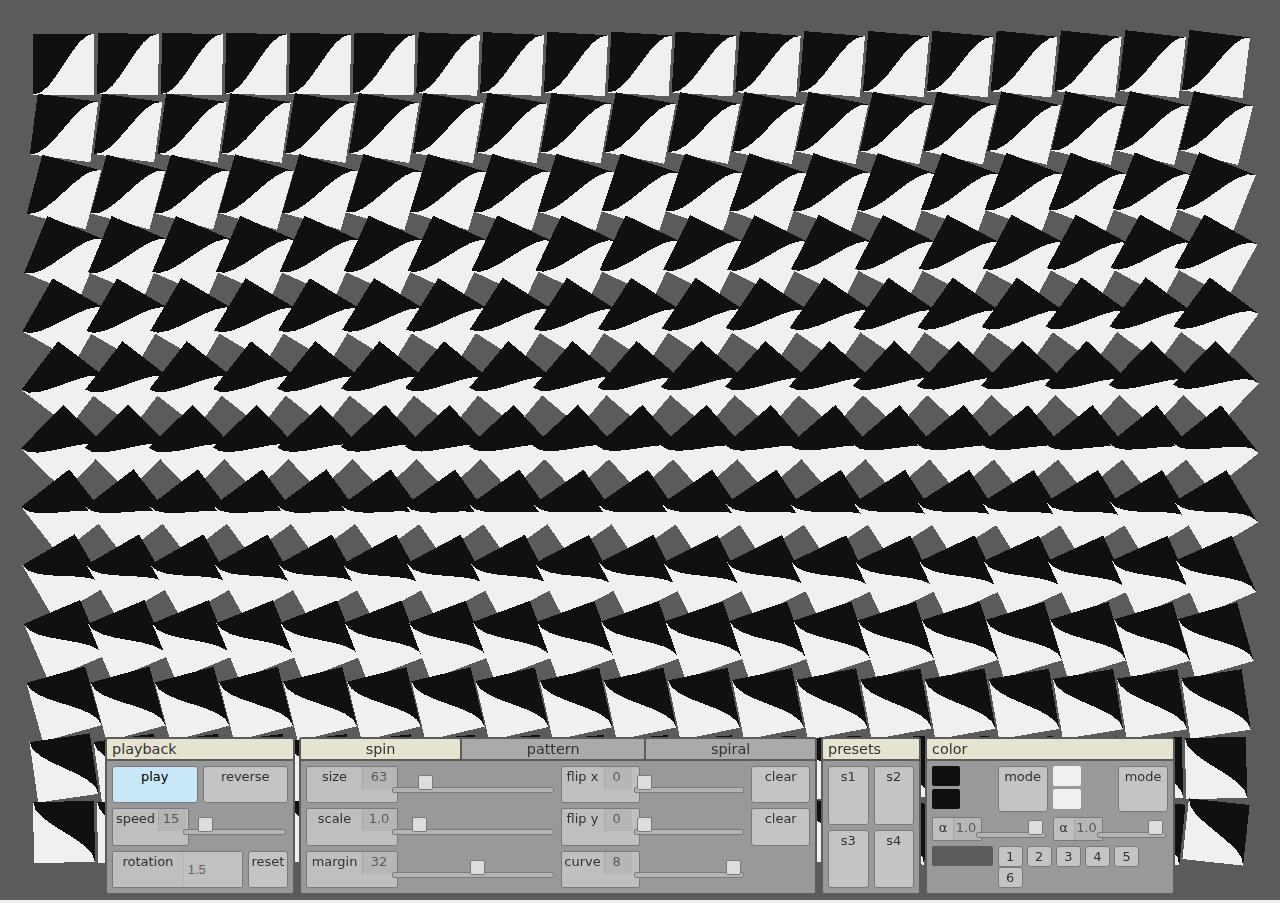
==== index.html @ e7fc15b9 "rename 'bodies' to 'numTiles' - change UI text from 'orbit' to 'spiral'" ====
<!DOCTYPE html>
<html>
  <head>
    <meta charset="UTF-8">
    <meta name="viewport" content="width=device-width,initial-scale=1">
    <title>Tiles</title>
    <meta name="author" content="James Rowen">
    <meta name="description" content="Tile spinner">
    <meta name="keywords" content="tiles, math, canvas, patterns">
    <link rel="stylesheet" href="styles-input.css" type="text/css">
    <link rel="stylesheet" href="styles.css" type="text/css">
  </head>

  <body>
    <div id="exportText"></div>

    <div id="mode" class="controls">
      <div id="playback">
        <div class="controlHeader">playback</div>
        <div class="controlPanel">
          <div id="playing" class="button" onclick="updateSetting(this.id, !this.value)">play</div>
          <div id="rewind" class="button" onclick="updateSetting(this.id, !this.value)" />reverse</div>
          <div class="slider speedControl spinMode twodig">
            <label for="spinSpeed"><div>speed</div><span></span></label>
            <input type="range" id="spinSpeed" min="0" max="99" step="1" oninput="updateSetting(this.id, this.value)" />
          </div>
          <div class="slider speedControl patternMode twodig">
            <label for="patternSpeed"><div>speed</div><span></span></label>
            <input type="range" id="patternSpeed" min="1" max="99" step="1" oninput="updateSetting(this.id, this.value)" />
          </div>
          <div class="slider speedControl orbitMode twodig">
            <label for="orbitSpeed"><div>speed</div><span></span></label>
            <input type="range" id="orbitSpeed" min="1" max="80" step="1" oninput="updateSetting(this.id, this.value)" />
          </div>
          <div class="input positionControl spinMode">
            <label for="spin">rotation</label>
            <input type="text" id="spin" onchange="updateSetting(this.id, this.value)" />
          </div>
          <div class="input positionControl patternMode">
            <label for="pattern">position</label>
            <input type="text" id="pattern" onchange="updateSetting(this.id, this.value)" />
          </div>
          <div class="input positionControl orbitMode">
            <label for="orbit">position</label>
            <input type="text" id="orbit" onchange="updateSetting(this.id, this.value)" />
          </div>
          <div id="resetPos" class="button" onclick="resetPos()">reset</div>
        </div>
      </div>

      <div id="modes">
        <div id="modeTabs">
          <div class="controlHeader" onclick="setMode('spin')">spin</div><!--
       --><div class="controlHeader pulse" onclick="setMode('pattern')">pattern</div><!--
       --><div class="controlHeader pulse" onclick="setMode('orbit')">spiral</div>
        </div>
        <div class="controlPanel">
          <div class="slider left spinMode">
            <label for="tileSize"><div>size</div><span></span></label>
            <input type="range" id="tileSize" min="40" max="180" step="1" oninput="updateSetting(this.id, this.value)" />
          </div>
          <div class="slider right spinMode twodig">
            <label for="spinXSpeed"><div>flip x</div><span></span></label>
            <input type="range" id="spinXSpeed" min="0" max="99" step="1" oninput="updateSetting(this.id, this.value)" />
          </div>
          <div class="button spinMode" onclick="clearSpinX()">clear</div>
          <div class="slider left spinMode">
            <label for="tileScale"><div>scale</div><span></span></label>
            <input type="range" id="tileScale" min=".7" max="2.8" step=".02" oninput="updateSetting(this.id, this.value)" />
          </div>
          <div class="slider right spinMode twodig">
            <label for="spinYSpeed"><div>flip y</div><span></span></label>
            <input type="range" id="spinYSpeed" min="0" max="99" step="1" oninput="updateSetting(this.id, this.value)" />
          </div>
          <div class="button spinMode" onclick="clearSpinY()">clear</div>
          <div class="slider left spinMode">
            <label for="margin"><div>margin</div><span></span></label>
            <input type="range" id="margin" min="0" max="60" step="1" oninput="updateSetting(this.id, this.value)" />
          </div>
          <div class="slider right spinMode twodig">
            <label for="shapeIterations"><div>curve</div><span></span></label>
            <input type="range" id="shapeIterations" min="2" max="8" step="1" oninput="updateSetting(this.id, this.value)" />
          </div>

          <div class="slider left patternMode">
            <label for="transLength"><div>spread</div><span></span></label>
            <input type="range" id="transLength" min=".01" max=".5" step=".01" oninput="updateSetting(this.id, this.value)" />
          </div>
          <div id="loopTrans" class="button patternMode" onclick="updateSetting(this.id, !this.value)">loop</div>
          <div id="shortRotations" class="button patternMode" onclick="updateSetting(this.id, !this.value)">short</div>
          <div id="rotX" class="button patternMode" onclick="updateSetting(this.id, !this.value)">flip x</div>
          <div id="rotY" class="button patternMode" onclick="updateSetting(this.id, !this.value)">flip y</div>
          <div class="slider left patternMode">
            <label for="patTileSize"><div>size</div><span></span></label>
            <input type="range" id="patTileSize" min="30" max="150" step="1" oninput="updateSetting(this.id, this.value)" />
          </div>
          <div class="button patternMode trans" onclick="addTransition('rtl')">&lt;</div>
          <div class="button patternMode trans" onclick="addTransition('ltr')">&gt;</div>
          <div class="button patternMode trans" onclick="addTransition('cascade up')">^</div>
          <div class="button patternMode trans" onclick="addTransition('cascade down')">v</div>
          <div class="slider left patternMode">
            <label for="patTileScale"><div>scale</div><span></span></label>
            <input type="range" id="patTileScale" min=".7" max="2" step=".02" oninput="updateSetting(this.id, this.value)" />
          </div>
          <div class="button patternMode trans" onclick="addTransition('diagonal rtl')">&lt;\</div>
          <div class="button patternMode trans" onclick="addTransition('diagonal skew')">/&gt;</div>
          <div class="button patternMode trans" onclick="addTransition('center-circle')">O</div>
          <div class="button patternMode trans" onclick="addTransition('scroll')">//</div>

          <div class="slider left orbitMode">
            <label for="zoom"><div>zoom</div><span></span></label>
            <input type="range" id="zoom" min="4" max="120" step="1" oninput="updateZoom(this.value)" />
          </div>
          <div class="slider right orbitMode fourdig">
            <label for="numTiles"><div>tiles</div><span></span></label>
            <input type="range" id="numTiles" min="100" max="1990" step="10" oninput="updateSetting(this.id, this.value)" />
          </div>
          <div class="slider left orbitMode">
            <label for="curl"><div>curl</div><span></span></label>
            <input type="range" id="curl" min="1" max="60" step="1" oninput="updateSetting(this.id, this.value)" />
          </div>
          <div class="slider right orbitMode">
            <label for="growth"><div>growth</div><span></span></label>
            <input type="range" id="growth" min="1" max="130" step="1" oninput="updateSetting(this.id, this.value)" />
          </div>
          <div class="button orbitMode" onclick="resetCamPos()">origin</div>
        </div>
      </div>

      <div id="presets">
        <div class="controlHeader">presets</div>
        <div class="controlPanel">
          <div class="button pulse spinMode" onclick="loadPreset('s1')">s1</div>
          <div class="button pulse spinMode" onclick="loadPreset('s2')">s2</div>
          <div class="button pulse spinMode" onclick="loadPreset('s3')">s3</div>
          <div class="button pulse spinMode" onclick="loadPreset('s4')">s4</div>
          <div class="button pulse patternMode" onclick="loadPreset('p1')">p1</div>
          <div class="button pulse patternMode" onclick="loadPreset('p2')">p2</div>
          <div class="button pulse patternMode" onclick="loadPreset('p3')">p3</div>
          <div class="button pulse patternMode" onclick="loadPreset('p4')">p4</div>
          <div class="button pulse patternMode" onclick="loadPreset('p5')">p5</div>
          <div class="button pulse orbitMode" onclick="loadPreset('o1')">o1</div>
          <div class="button pulse orbitMode" onclick="loadPreset('o2')">o2</div>
          <div class="button pulse orbitMode" onclick="loadPreset('o3')">o3</div>
          <div class="button pulse orbitMode" onclick="loadPreset('o4')">o4</div>
          <div class="button pulse orbitMode" onclick="loadPreset('o5')">o5</div>
          <div class="button pulse orbitMode" onclick="loadPreset('o6')">o6</div>
        </div>
      </div>

      <div id="color">
        <div class="controlHeader">color</div>
        <div class="controlPanel">
          <div>
            <input type="color" id="color1a" onchange="updateSetting(this.id, this.value)" />
            <input type="color" id="color1b" onchange="updateSetting(this.id, this.value)" />
          </div>
          <div id="c1mode" class="button" onclick="updateSetting(this.id, (this.value + 1) % 5)">mode</div>
          <div>
            <input type="color" id="color2a" onchange="updateSetting(this.id, this.value)" />
            <input type="color" id="color2b" onchange="updateSetting(this.id, this.value)" />
          </div>
          <div id="c2mode" class="button" onclick="updateSetting(this.id, (this.value + 1) % 5)">mode</div>
          <div class="slider left twodig">
            <label for="c1alpha"><div>α</div><span></span></label>
            <input type="range" id="c1alpha" min="0" max="1" step=".01" oninput="updateSetting(this.id, this.value)" />
          </div>
          <div class="slider right twodig">
            <label for="c2alpha"><div>α</div><span></span></label>
            <input type="range" id="c2alpha" min="0" max="1" step=".01" oninput="updateSetting(this.id, this.value)" />
          </div>
          <input type="color" id="bgColor" onchange="updateSetting(this.id, this.value)" />
          <div id="colorPresets">
            <div class="button pulse" onclick="loadPreset('c1')">1</div>
            <div class="button pulse" onclick="loadPreset('c2')">2</div>
            <div class="button pulse" onclick="loadPreset('c3')">3</div>
            <div class="button pulse" onclick="loadPreset('c4')">4</div>
            <div class="button pulse" onclick="loadPreset('c5')">5</div>
            <div class="button pulse" onclick="loadPreset('c6')">6</div>
          </div>
        </div>
      </div>
    </div>
    <!-- <div class="button" onclick="exportPreset(mode)">export</div>
    <div class="button" onclick="exportPreset('color')">export color</div> -->

    <script src="lib/p5.min.js" type="text/javascript"></script>
    <script src="settings.js" type="text/javascript"></script>
    <script src="presets.js" type="text/javascript"></script>
    <script src="patterns.js" type="text/javascript"></script>
    <script src="main.js" type="text/javascript"></script>
    <script src="input.js" type="text/javascript"></script>
  </body>
</html>
---- styles-input.css ----
/* button */
.button {
  background-color: #c4c4c4;
  display: inline-block;
  padding: 2px;
  border: 1px solid #7a7a7a;
  border-radius: 3px;
  cursor: pointer;
  text-align: center;
  transition: background-color .1s ease 0s;
}
.button.trans {
  border-radius: 12px;
  background-color: #c0c0c0;
}
.pulse { animation: 1s infinite alternate pulse }
@keyframes pulse {
  0% { background-color: #c0c0c0; }
  100% { background-color: #d4d4d4; }
}
.button:hover {
  background-color: #e8e8e5;
  color: #000;
}
.button:active,
.button[value=true] {
  background-color: #c9e8f7;
  color: #000;
}

/* text input */
input[type="text"] {
  width: 50px;
  -webkit-appearance: none;
  background-color: #c1c1c1;
  padding: 2px 4px;
  border: none;
  border-left: 1px solid #b4b4b4;
  transition: background-color .1s ease 0s;
  font-size: inherit;
  color: #636363;
}
input[type="text"]:focus {
  background: #eaeaea;
}
.input {
  border: 1px solid #7a7a7a;
  border-radius: 2px;
  display: flex;
  flex-flow: row;
}
.input label {
  flex: 1 1 auto;
  text-align: center;
  padding-top: 2px;
}

/* color input */
input[type="color"] {
	-webkit-appearance: none;
	border: none;
  background: none;
  height: 20px;
  width: 47%;
	padding: 0;
}
input[type="color"]::-webkit-color-swatch-wrapper {
	padding: 0;
}
input[type="color"]::-webkit-color-swatch {
	border: none;
  border-radius: 2px;
}
input[type="color"]::-moz-color-swatch {
	border: none;
  border-radius: 2px;
	padding: 0;
}

/* slider */
input[type=range] {
  -webkit-appearance: none;
  background: transparent;
  margin-top: 13px;
  min-width: 30px;
}
input[type=range]::-webkit-slider-runnable-track {
  width: 100%;
  height: 6px;
  cursor: pointer;
  background: #b4b4b4;
  border: 1px solid #7a7a7a;
  border-radius: 2px;
  padding: 2px;
}
input[type=range]::-moz-range-track {
  width: 100%;
  height: 1px;
  cursor: pointer;
  background: #b4b4b4;
  border: 1px solid #7a7a7a;
  border-radius: 2px;
  padding: 2px;
}
input[type=range]::-ms-track {
  width: 100%;
  cursor: pointer;
  background: transparent;
  border-color: transparent;
  color: transparent;
  height: 6px;
  cursor: pointer;
  background: #b8b8b8;
  border: 1px solid #7a7a7a;
  border-radius: 2px;
  padding: 2px;
}
input[type=range]::-webkit-slider-thumb {
  -webkit-appearance: none;
  height: 15px;
  width: 15px;
  border-radius: 2px;
  background: #ddd;
  border: 1px solid #7a7a7a;
  cursor: pointer;
  margin-top: -15px;
}
input[type=range]:hover::-webkit-slider-thumb,
input[type=range]::-webkit-slider-thumb:active {
  background-color: #f7f6ea;
}
input[type=range]:focus::-webkit-slider-thumb {
  background-color: #f7f6ea;
  border-color: #ccc;
}
input[type=range]::-moz-range-thumb {
  height: 14px;
  width: 14px;
  border-radius: 2px;
  background: #eaeaea;
  border: 1px solid #7a7a7a;
  cursor: pointer;
}
input[type=range]::-ms-thumb {
  height: 15px;
  width: 15px;
  border-radius: 2px;
  background: #eaeaea;
  border: 1px solid #7a7a7a;
  cursor: pointer;
  margin-top: -15px;
}
.slider {
  display: flex;
  flex-flow: row;
}
.slider label {
  margin-right: -8px;
  border: 1px solid #7a7a7a;
  border-radius: 2px;
  flex-basis: 90px;
}
.slider label div {
  text-align: center;
  display: inline-block;
  width: 55px;
}
.slider label span {
  height: 20px;
  width: 24px;
  background-color: #b6b6b6;
  color: #5a5a5a;
  border-left: 1px solid #a7a7a7;
  display: inline-block;
  padding: 2px 6px 0px 4px;
  text-align: center;
}
.slider input { flex: 1 1 auto; }

.slider.fourdig label span { width: 33px; }
.slider.fourdig label div { width: 46px;}
.slider.twodig label span { padding: 2px 3px 0px 0px; }
---- styles.css ----
html {
  background-color: #eee;
}
body {
  margin: 0;
  font-family: system-ui, sans-serif;
  font-size: .9em;
}
label {
  background-color: #bfbfbf;
}
:focus { outline: none; }
.tile {
  display: inline-block;
  position: absolute;
  opacity: .6;
}

.controls {
  position: fixed;
  left: 50%;
  transform: translate(-50%, 0);
  display: grid;
  grid-template-columns: 190px 518px 100px 250px;
  grid-gap: 4px;
  grid-auto-rows: auto;
  bottom: 0px;
  color: #333;
  margin-bottom: 5px;
  transition: bottom .4s ease 0s;
  user-select: none;
}
.controls.closed {
  bottom: -180px;
}
.controls > div {
  display: flex;
  flex-flow: column;
  padding: 2px;
  background-color: #5c5c5c;
  border-radius: 3px;
}

.controlHeader {
  padding: 2px 5px;
  border-radius: 1px;
  margin-bottom: 2px;
  background-color: #e6e4d0;
}
#modeTabs { display: flex; flex-flow: row; }
#modeTabs div {
  background-color: #aaa;
  cursor: pointer;
  margin-right: 2px;
  text-align: center;
  flex: 1 1 auto;
  transition: background-color .1s ease 0s;
}
#modeTabs div:last-child { margin-right: 0; }
#modeTabs div:hover {
  background-color: #bababa;
  color: #000;
}
#mode[value="spin"] #modeTabs div:nth-child(1),
#mode[value="pattern"] #modeTabs div:nth-child(2),
#mode[value="orbit"] #modeTabs div:nth-child(3) {
  background-color: #e6e4d0;
}


.controlPanel {
  background-color: #999;
  border-radius: 1px;
  padding: 5px;
  flex: 1 1 auto;
  font-size: .9em;
  display: grid;
  grid-gap: 5px;
  grid-auto-rows: auto;
}
#playback .controlPanel { grid-template-columns: repeat(4, 1fr); }
#playing { grid-column: 1 / 3 }
#rewind { grid-column: 3 / 5 }
#playback .slider { grid-column: 1 / 5; }
#playback .slider label { flex-basis: 93px; }
#playback .slider label div { width: 45px; }
.positionControl { grid-column: 1 / 4; }
#playback .button { padding-bottom: 3px; }

#modes .controlPanel { grid-template-columns: repeat(8, 1fr); }
#modes .slider.left { grid-column: 1 / 5; }
#modes .slider.right { grid-column: 5 / 9; }
#modes .slider.right.spinMode { grid-column: 5 / 8; }
#modes .slider.right.spinMode label div { width: 42px; }

#color .controlPanel { grid-template-columns: 1fr 50px 1fr 50px; }
#color .slider.right { grid-column: 3 / 5; }
#color .slider.left { grid-column: 1 / 3; }
#color .slider label { flex-basis: 90px; }
#color .slider label div { width: 20px; }
#bgColor { width: 100% }
#colorPresets { grid-column: 2 / 5; }
#colorPresets div { width: 19px; }

#presets .controlPanel { grid-template-columns: 1fr 1fr; }

/* control display of mode-specific ui elements */
.spinMode,
.patternMode,
.orbitMode {
  display: none;
}
#mode[value="spin"] .spinMode,
#mode[value="pattern"] .patternMode,
#mode[value="orbit"] .orbitMode {
  display: initial;
}

#mode[value="spin"] .spinMode.slider,
#mode[value="spin"] .spinMode.input,
#mode[value="pattern"] .patternMode.slider,
#mode[value="pattern"] .patternMode.input,
#mode[value="orbit"] .orbitMode.slider,
#mode[value="orbit"] .orbitMode.input {
  display: flex;
}
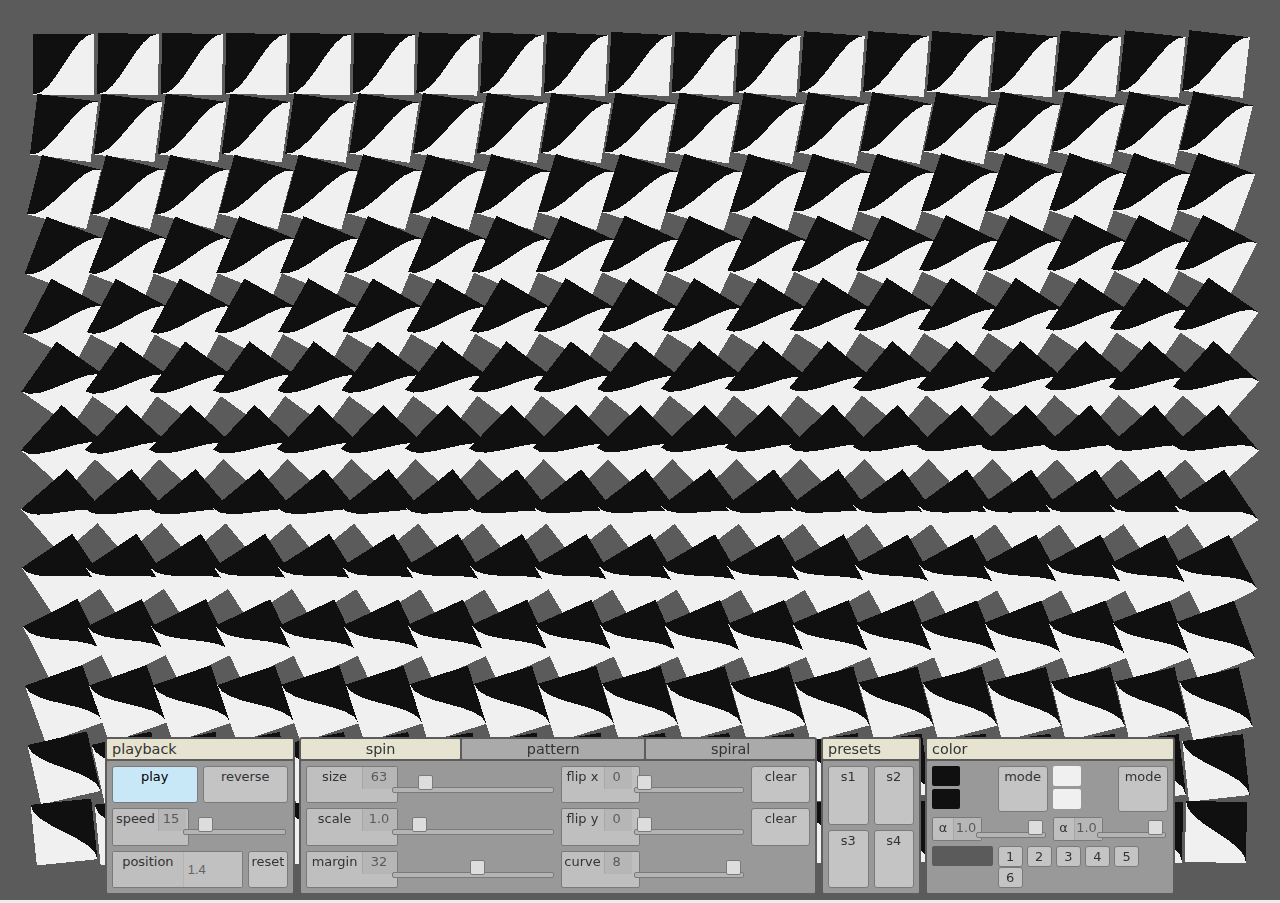
==== commit e94b4bfc: "add diamond transition - re-order transitions - make button pulsing more bright" ====
--- a/index.html
+++ b/index.html
@@ -33,7 +33,7 @@
             <input type="range" id="orbitSpeed" min="1" max="80" step="1" oninput="updateSetting(this.id, this.value)" />
           </div>
           <div class="input positionControl spinMode">
-            <label for="spin">rotation</label>
+            <label for="spin">position</label>
             <input type="text" id="spin" onchange="updateSetting(this.id, this.value)" />
           </div>
           <div class="input positionControl patternMode">
@@ -94,18 +94,18 @@
             <label for="patTileSize"><div>size</div><span></span></label>
             <input type="range" id="patTileSize" min="30" max="150" step="1" oninput="updateSetting(this.id, this.value)" />
           </div>
-          <div class="button patternMode trans" onclick="addTransition('rtl')">&lt;</div>
-          <div class="button patternMode trans" onclick="addTransition('ltr')">&gt;</div>
-          <div class="button patternMode trans" onclick="addTransition('cascade up')">^</div>
-          <div class="button patternMode trans" onclick="addTransition('cascade down')">v</div>
+          <div class="button patternMode trans" onclick="addTransition('rtl')">&lt;-</div>
+          <div class="button patternMode trans" onclick="addTransition('center-circle')">O</div>
+          <div class="button patternMode trans" onclick="addTransition('diagonal rtl')">&lt;//</div>
+          <div class="button patternMode trans" onclick="addTransition('cascade up')">/\</div>
           <div class="slider left patternMode">
             <label for="patTileScale"><div>scale</div><span></span></label>
             <input type="range" id="patTileScale" min=".7" max="2" step=".02" oninput="updateSetting(this.id, this.value)" />
           </div>
-          <div class="button patternMode trans" onclick="addTransition('diagonal rtl')">&lt;\</div>
-          <div class="button patternMode trans" onclick="addTransition('diagonal skew')">/&gt;</div>
-          <div class="button patternMode trans" onclick="addTransition('center-circle')">O</div>
-          <div class="button patternMode trans" onclick="addTransition('scroll')">//</div>
+          <div class="button patternMode trans" onclick="addTransition('ltr')">-&gt;</div>
+          <div class="button patternMode trans" onclick="addTransition('diamond')">&lt;&gt;</div>
+          <div class="button patternMode trans" onclick="addTransition('diagonal skew')">//&gt;</div>
+          <div class="button patternMode trans" onclick="addTransition('cascade down')">\/</div>
 
           <div class="slider left orbitMode">
             <label for="zoom"><div>zoom</div><span></span></label>
--- a/styles-input.css
+++ b/styles-input.css
@@ -11,12 +11,12 @@
 }
 .button.trans {
   border-radius: 12px;
-  background-color: #c0c0c0;
+  background-color: #ccc;
 }
 .pulse { animation: 1s infinite alternate pulse }
 @keyframes pulse {
-  0% { background-color: #c0c0c0; }
-  100% { background-color: #d4d4d4; }
+  0% { background-color: #bbb; }
+  100% { background-color: #e8e8e8; }
 }
 .button:hover {
   background-color: #e8e8e5;
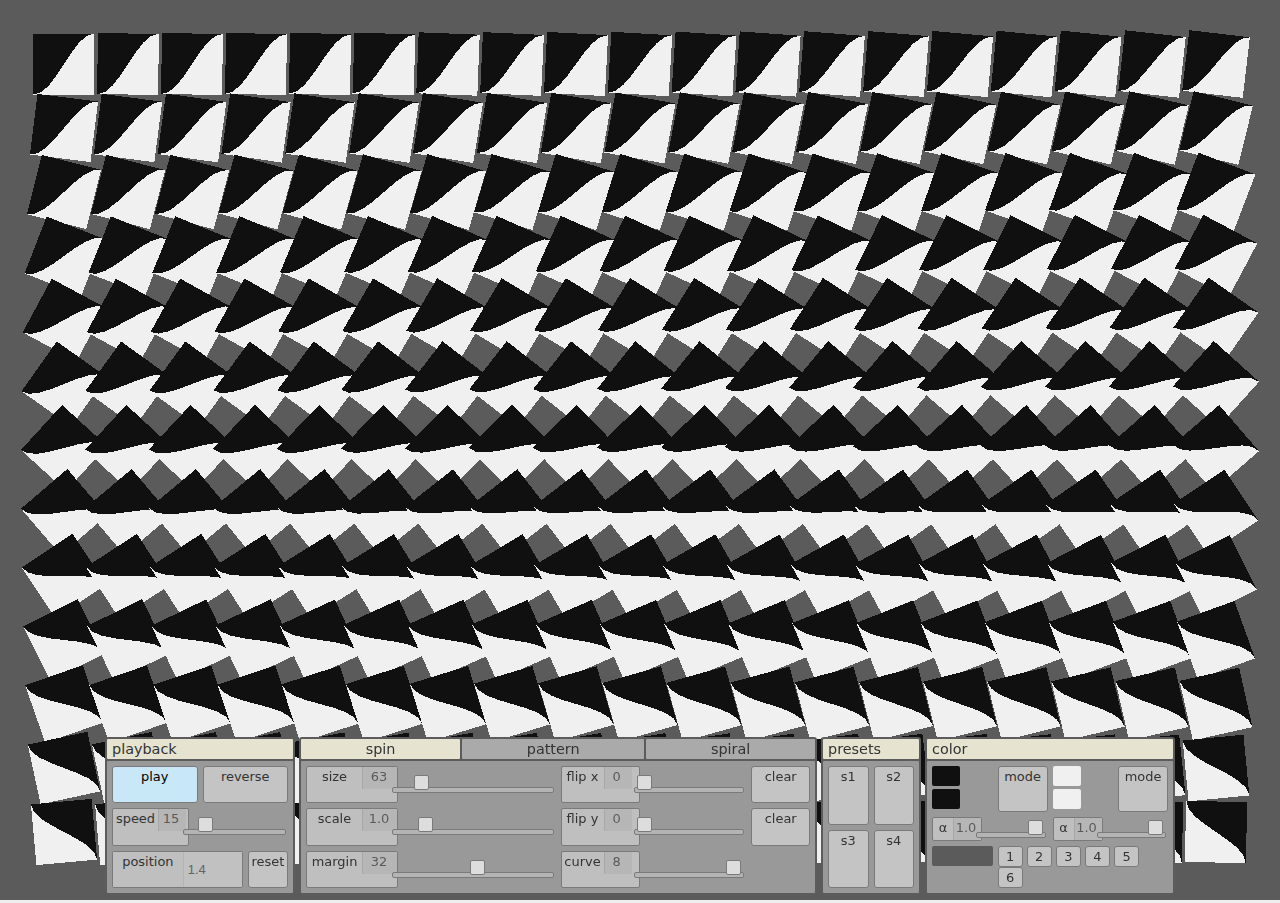
==== commit 7d9a43fa: "reduce max number of tiles and max overlap for performance - update some presets/defaults" ====
--- a/index.html
+++ b/index.html
@@ -57,7 +57,7 @@
         <div class="controlPanel">
           <div class="slider left spinMode">
             <label for="tileSize"><div>size</div><span></span></label>
-            <input type="range" id="tileSize" min="40" max="180" step="1" oninput="updateSetting(this.id, this.value)" />
+            <input type="range" id="tileSize" min="45" max="180" step="1" oninput="updateSetting(this.id, this.value)" />
           </div>
           <div class="slider right spinMode twodig">
             <label for="spinXSpeed"><div>flip x</div><span></span></label>
@@ -66,7 +66,7 @@
           <div class="button spinMode" onclick="clearSpinX()">clear</div>
           <div class="slider left spinMode">
             <label for="tileScale"><div>scale</div><span></span></label>
-            <input type="range" id="tileScale" min=".7" max="2.8" step=".02" oninput="updateSetting(this.id, this.value)" />
+            <input type="range" id="tileScale" min=".7" max="2.3" step=".02" oninput="updateSetting(this.id, this.value)" />
           </div>
           <div class="slider right spinMode twodig">
             <label for="spinYSpeed"><div>flip y</div><span></span></label>
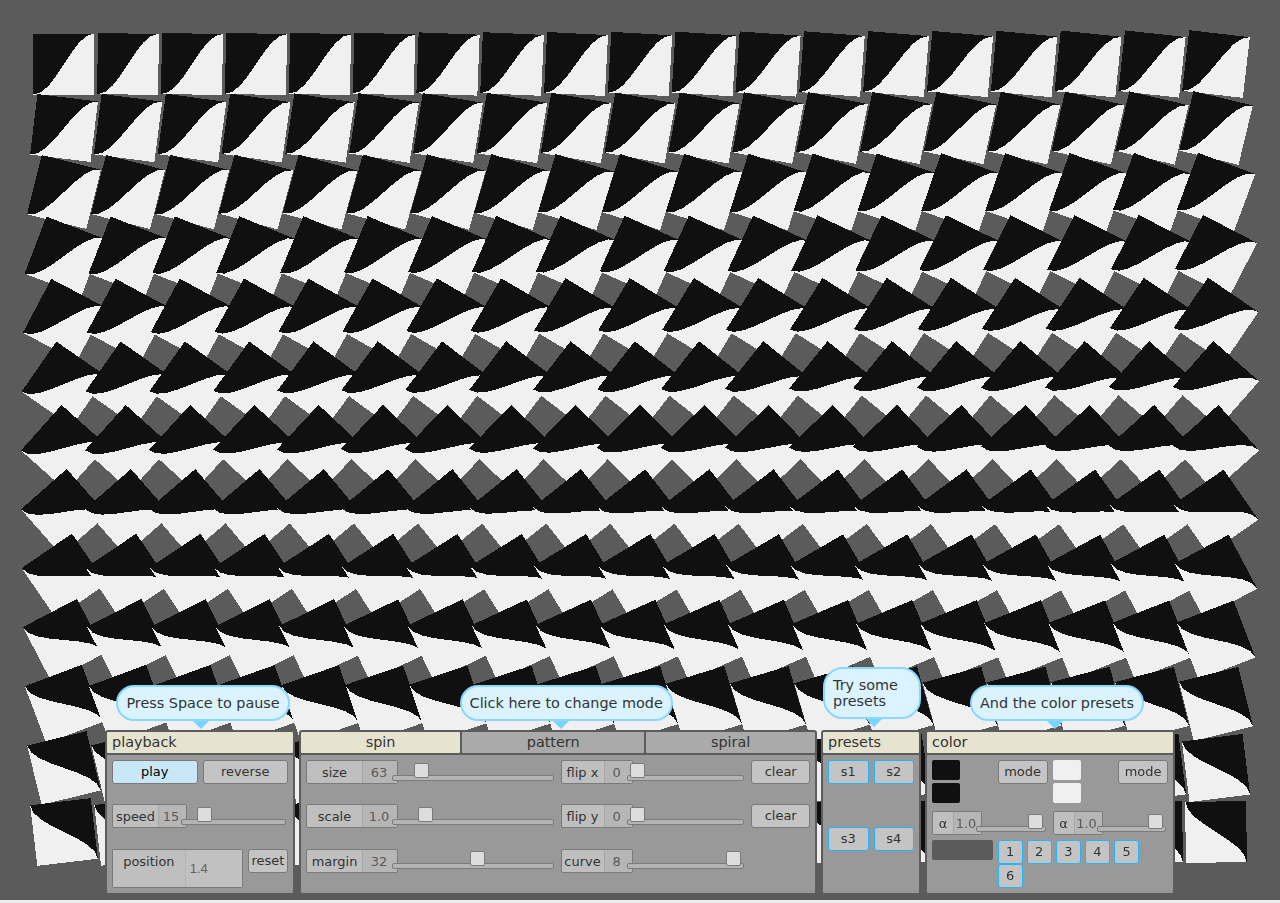
==== commit f98439a5: "add help bubble ui and styles" ====
--- a/index.html
+++ b/index.html
@@ -16,6 +16,10 @@
 
     <div id="mode" class="controls">
       <div id="playback">
+        <div id="playbackHelp" class="bubble">
+          <div class="bubbleInner">Press Space to pause</div>
+          <div class="bubbleArrow"></div>
+        </div>
         <div class="controlHeader">playback</div>
         <div class="controlPanel">
           <div id="playing" class="button" onclick="updateSetting(this.id, !this.value)">play</div>
@@ -49,6 +53,10 @@
       </div>
 
       <div id="modes">
+        <div id="modeHelp" class="bubble">
+          <div class="bubbleInner">Click here to change mode</div>
+          <div class="bubbleArrow"></div>
+        </div>
         <div id="modeTabs">
           <div class="controlHeader" onclick="setMode('spin')">spin</div><!--
        --><div class="controlHeader pulse" onclick="setMode('pattern')">pattern</div><!--
@@ -128,6 +136,10 @@
       </div>
 
       <div id="presets">
+        <div id="presetHelp" class="bubble">
+          <div class="bubbleInner">Try some presets</div>
+          <div class="bubbleArrow"></div>
+        </div>
         <div class="controlHeader">presets</div>
         <div class="controlPanel">
           <div class="button pulse spinMode" onclick="loadPreset('s1')">s1</div>
@@ -149,6 +161,10 @@
       </div>
 
       <div id="color">
+        <div id="colorHelp" class="bubble">
+          <div class="bubbleInner">And the color presets</div>
+          <div class="bubbleArrow"></div>
+        </div>
         <div class="controlHeader">color</div>
         <div class="controlPanel">
           <div>
--- a/styles-input.css
+++ b/styles-input.css
@@ -8,16 +8,14 @@
   cursor: pointer;
   text-align: center;
   transition: background-color .1s ease 0s;
+  line-height: 18px;
+  height: 18px;
 }
 .button.trans {
   border-radius: 12px;
   background-color: #ccc;
 }
-.pulse { animation: 1s infinite alternate pulse }
-@keyframes pulse {
-  0% { background-color: #bbb; }
-  100% { background-color: #e8e8e8; }
-}
+.pulse { border-color: #20b6ff; }
 .button:hover {
   background-color: #e8e8e5;
   color: #000;
@@ -33,7 +31,7 @@
   width: 50px;
   -webkit-appearance: none;
   background-color: #c1c1c1;
-  padding: 2px 4px;
+  padding-left: 4px;
   border: none;
   border-left: 1px solid #b4b4b4;
   transition: background-color .1s ease 0s;
@@ -45,6 +43,7 @@
 }
 .input {
   border: 1px solid #7a7a7a;
+  background-color: #c1c1c1;
   border-radius: 2px;
   display: flex;
   flex-flow: row;
@@ -53,6 +52,7 @@
   flex: 1 1 auto;
   text-align: center;
   padding-top: 2px;
+  line-height: 19px;
 }
 
 /* color input */
@@ -81,10 +81,14 @@
 input[type=range] {
   -webkit-appearance: none;
   background: transparent;
-  margin-top: 13px;
   min-width: 30px;
-}
+  margin-top: 4px;
+  height: 18px;
+}
+
 input[type=range]::-webkit-slider-runnable-track {
+  margin-left: -8px;
+  margin-top: 9px;
   width: 100%;
   height: 6px;
   cursor: pointer;
@@ -93,7 +97,27 @@
   border-radius: 2px;
   padding: 2px;
 }
+input[type=range]::-webkit-slider-thumb {
+  -webkit-appearance: none;
+  height: 15px;
+  width: 15px;
+  border-radius: 2px;
+  background: #ddd;
+  border: 1px solid #7a7a7a;
+  cursor: pointer;
+  margin-top: -15px;
+}
+input[type=range]:hover::-webkit-slider-thumb,
+input[type=range]::-webkit-slider-thumb:active {
+  background-color: #f7f6ea;
+}
+input[type=range]:focus::-webkit-slider-thumb {
+  background-color: #f7f6ea;
+  border-color: #aaa;
+}
+
 input[type=range]::-moz-range-track {
+  margin-top: 5px;
   width: 100%;
   height: 1px;
   cursor: pointer;
@@ -102,6 +126,27 @@
   border-radius: 2px;
   padding: 2px;
 }
+input[type=range]::-moz-range-thumb {
+  height: 14px;
+  width: 14px;
+  border-radius: 2px;
+  background: #eaeaea;
+  border: 1px solid #7a7a7a;
+  cursor: pointer;
+  margin-top: 15px;
+}
+input[type=range]:hover::-moz-range-thumb,
+input[type=range]::-moz-range-thumb:active {
+  background-color: #f7f6ea;
+}
+input[type=range]:focus::-moz-range-thumb {
+  background-color: #f7f6ea;
+  border-color: #aaa;
+}
+input[type=range]::-moz-focus-outer {
+  border: 0;
+}
+
 input[type=range]::-ms-track {
   width: 100%;
   cursor: pointer;
@@ -115,32 +160,6 @@
   border-radius: 2px;
   padding: 2px;
 }
-input[type=range]::-webkit-slider-thumb {
-  -webkit-appearance: none;
-  height: 15px;
-  width: 15px;
-  border-radius: 2px;
-  background: #ddd;
-  border: 1px solid #7a7a7a;
-  cursor: pointer;
-  margin-top: -15px;
-}
-input[type=range]:hover::-webkit-slider-thumb,
-input[type=range]::-webkit-slider-thumb:active {
-  background-color: #f7f6ea;
-}
-input[type=range]:focus::-webkit-slider-thumb {
-  background-color: #f7f6ea;
-  border-color: #ccc;
-}
-input[type=range]::-moz-range-thumb {
-  height: 14px;
-  width: 14px;
-  border-radius: 2px;
-  background: #eaeaea;
-  border: 1px solid #7a7a7a;
-  cursor: pointer;
-}
 input[type=range]::-ms-thumb {
   height: 15px;
   width: 15px;
@@ -155,15 +174,16 @@
   flex-flow: row;
 }
 .slider label {
-  margin-right: -8px;
   border: 1px solid #7a7a7a;
   border-radius: 2px;
   flex-basis: 90px;
+  height: 22px;
 }
 .slider label div {
   text-align: center;
   display: inline-block;
   width: 55px;
+  line-height: 23px;
 }
 .slider label span {
   height: 20px;
@@ -174,6 +194,7 @@
   display: inline-block;
   padding: 2px 6px 0px 4px;
   text-align: center;
+  line-height: 19px;
 }
 .slider input { flex: 1 1 auto; }
 
--- a/styles.css
+++ b/styles.css
@@ -34,6 +34,7 @@
   bottom: -180px;
 }
 .controls > div {
+  position: relative;
   display: flex;
   flex-flow: column;
   padding: 2px;
@@ -46,6 +47,7 @@
   border-radius: 1px;
   margin-bottom: 2px;
   background-color: #e6e4d0;
+  line-height: 17px;
 }
 #modeTabs { display: flex; flex-flow: row; }
 #modeTabs div {
@@ -82,21 +84,21 @@
 #playing { grid-column: 1 / 3 }
 #rewind { grid-column: 3 / 5 }
 #playback .slider { grid-column: 1 / 5; }
-#playback .slider label { flex-basis: 93px; }
+#playback .slider label { flex-basis: 98px; }
 #playback .slider label div { width: 45px; }
 .positionControl { grid-column: 1 / 4; }
-#playback .button { padding-bottom: 3px; }
 
 #modes .controlPanel { grid-template-columns: repeat(8, 1fr); }
 #modes .slider.left { grid-column: 1 / 5; }
 #modes .slider.right { grid-column: 5 / 9; }
 #modes .slider.right.spinMode { grid-column: 5 / 8; }
+#modes .slider.right.spinMode label { flex-basis: 84px; }
 #modes .slider.right.spinMode label div { width: 42px; }
 
 #color .controlPanel { grid-template-columns: 1fr 50px 1fr 50px; }
 #color .slider.right { grid-column: 3 / 5; }
 #color .slider.left { grid-column: 1 / 3; }
-#color .slider label { flex-basis: 90px; }
+#color .slider label { flex-basis: 102px; }
 #color .slider label div { width: 20px; }
 #bgColor { width: 100% }
 #colorPresets { grid-column: 2 / 5; }
@@ -104,7 +106,31 @@
 
 #presets .controlPanel { grid-template-columns: 1fr 1fr; }
 
-/* control display of mode-specific ui elements */
+.bubble {
+  position: absolute;
+  top: -45px;
+}
+.bubbleInner {
+  border-radius: 20px;
+  padding: 8px;
+  background-color: #daf3ff;
+  border: 2px solid #88d8ff;
+}
+.bubbleArrow {
+  position: absolute;
+  width: 0;
+  height: 0;
+  left: 44%;
+  border-left: 8px solid transparent;
+  border-right: 8px solid transparent;
+  border-top: 8px solid #79d3ff;
+}
+#playbackHelp { left: 6%; }
+#modeHelp { left: 31%; }
+#presetHelp { top: -63px; }
+#colorHelp { left: 18%; }
+
+/* manage visibility of mode-specific ui elements */
 .spinMode,
 .patternMode,
 .orbitMode {
@@ -124,3 +150,18 @@
 #mode[value="orbit"] .orbitMode.input {
   display: flex;
 }
+
+/* firefox-only hack */
+@-moz-document url-prefix() {
+  #color .slider input[type=range] {
+    flex-basis: 112px;
+    width: 16px;
+    margin-right: 3px;
+  }
+  #playback .slider input[type=range] {
+    flex-basis: 118px;
+    width: 14px;
+    margin-right: 3px;
+  }
+  #modes .slider.right.spinMode label { flex-basis: 90px; }
+}
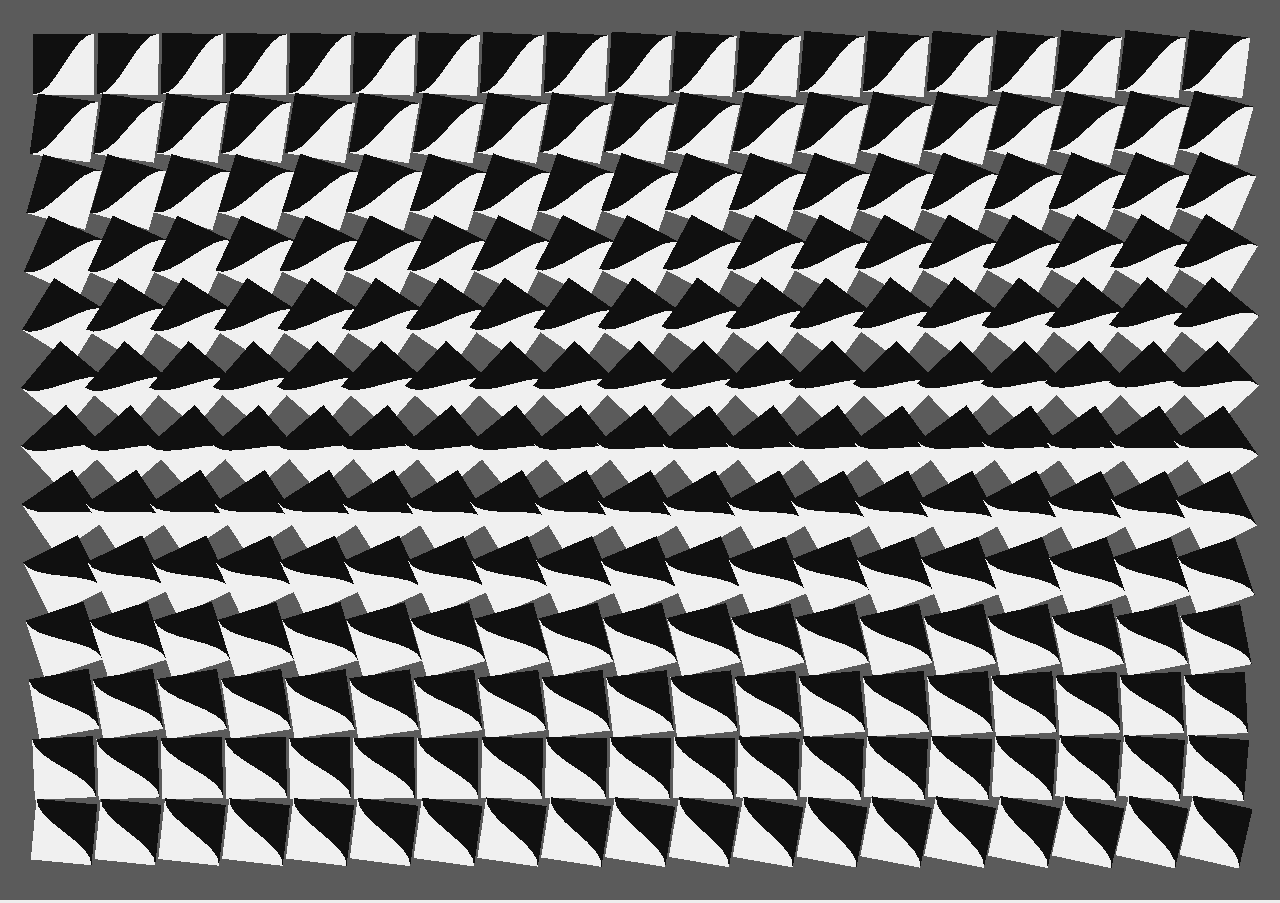
==== commit e5af5d3e: "beginning help message system - sequence of bubbles triggered by actions - remove old pulsing code" ====
--- a/index.html
+++ b/index.html
@@ -14,15 +14,15 @@
   <body>
     <div id="exportText"></div>
 
-    <div id="mode" class="controls">
+    <div id="mode" class="controls closed">
       <div id="playback">
         <div id="playbackHelp" class="bubble">
-          <div class="bubbleInner">Press Space to pause</div>
+          <div class="bubbleText">Press Space to pause</div>
           <div class="bubbleArrow"></div>
         </div>
         <div class="controlHeader">playback</div>
         <div class="controlPanel">
-          <div id="playing" class="button" onclick="updateSetting(this.id, !this.value)">play</div>
+          <div id="playing" class="button" onclick="updateSetting(this.id, !this.value)">play/pause</div>
           <div id="rewind" class="button" onclick="updateSetting(this.id, !this.value)" />reverse</div>
           <div class="slider speedControl spinMode twodig">
             <label for="spinSpeed"><div>speed</div><span></span></label>
@@ -54,45 +54,45 @@
 
       <div id="modes">
         <div id="modeHelp" class="bubble">
-          <div class="bubbleInner">Click here to change mode</div>
+          <div class="bubbleText">Play with some of the sliders</div>
           <div class="bubbleArrow"></div>
         </div>
         <div id="modeTabs">
           <div class="controlHeader" onclick="setMode('spin')">spin</div><!--
-       --><div class="controlHeader pulse" onclick="setMode('pattern')">pattern</div><!--
-       --><div class="controlHeader pulse" onclick="setMode('orbit')">spiral</div>
+       --><div class="controlHeader" onclick="setMode('pattern')">pattern</div><!--
+       --><div class="controlHeader" onclick="setMode('orbit')">spiral</div>
         </div>
         <div class="controlPanel">
           <div class="slider left spinMode">
             <label for="tileSize"><div>size</div><span></span></label>
-            <input type="range" id="tileSize" min="45" max="180" step="1" oninput="updateSetting(this.id, this.value)" />
+            <input type="range" id="tileSize" min="45" max="180" step="1" oninput="useModeSlider(this.id, this.value)" />
           </div>
           <div class="slider right spinMode twodig">
             <label for="spinXSpeed"><div>flip x</div><span></span></label>
-            <input type="range" id="spinXSpeed" min="0" max="99" step="1" oninput="updateSetting(this.id, this.value)" />
+            <input type="range" id="spinXSpeed" min="0" max="99" step="1" oninput="useModeSlider(this.id, this.value)" />
           </div>
           <div class="button spinMode" onclick="clearSpinX()">clear</div>
           <div class="slider left spinMode">
             <label for="tileScale"><div>scale</div><span></span></label>
-            <input type="range" id="tileScale" min=".7" max="2.3" step=".02" oninput="updateSetting(this.id, this.value)" />
+            <input type="range" id="tileScale" min=".7" max="2.3" step=".02" oninput="useModeSlider(this.id, this.value)" />
           </div>
           <div class="slider right spinMode twodig">
             <label for="spinYSpeed"><div>flip y</div><span></span></label>
-            <input type="range" id="spinYSpeed" min="0" max="99" step="1" oninput="updateSetting(this.id, this.value)" />
+            <input type="range" id="spinYSpeed" min="0" max="99" step="1" oninput="useModeSlider(this.id, this.value)" />
           </div>
           <div class="button spinMode" onclick="clearSpinY()">clear</div>
           <div class="slider left spinMode">
             <label for="margin"><div>margin</div><span></span></label>
-            <input type="range" id="margin" min="0" max="60" step="1" oninput="updateSetting(this.id, this.value)" />
+            <input type="range" id="margin" min="0" max="60" step="1" oninput="useModeSlider(this.id, this.value)" />
           </div>
           <div class="slider right spinMode twodig">
             <label for="shapeIterations"><div>curve</div><span></span></label>
-            <input type="range" id="shapeIterations" min="2" max="8" step="1" oninput="updateSetting(this.id, this.value)" />
+            <input type="range" id="shapeIterations" min="2" max="8" step="1" oninput="useModeSlider(this.id, this.value)" />
           </div>
 
           <div class="slider left patternMode">
             <label for="transLength"><div>spread</div><span></span></label>
-            <input type="range" id="transLength" min=".01" max=".5" step=".01" oninput="updateSetting(this.id, this.value)" />
+            <input type="range" id="transLength" min=".01" max=".5" step=".01" oninput="useModeSlider(this.id, this.value)" />
           </div>
           <div id="loopTrans" class="button patternMode" onclick="updateSetting(this.id, !this.value)">loop</div>
           <div id="shortRotations" class="button patternMode" onclick="updateSetting(this.id, !this.value)">short</div>
@@ -100,7 +100,7 @@
           <div id="rotY" class="button patternMode" onclick="updateSetting(this.id, !this.value)">flip y</div>
           <div class="slider left patternMode">
             <label for="patTileSize"><div>size</div><span></span></label>
-            <input type="range" id="patTileSize" min="30" max="150" step="1" oninput="updateSetting(this.id, this.value)" />
+            <input type="range" id="patTileSize" min="30" max="150" step="1" oninput="useModeSlider(this.id, this.value)" />
           </div>
           <div class="button patternMode trans" onclick="addTransition('rtl')">&lt;-</div>
           <div class="button patternMode trans" onclick="addTransition('center-circle')">O</div>
@@ -108,7 +108,7 @@
           <div class="button patternMode trans" onclick="addTransition('cascade up')">/\</div>
           <div class="slider left patternMode">
             <label for="patTileScale"><div>scale</div><span></span></label>
-            <input type="range" id="patTileScale" min=".7" max="2" step=".02" oninput="updateSetting(this.id, this.value)" />
+            <input type="range" id="patTileScale" min=".7" max="2" step=".02" oninput="useModeSlider(this.id, this.value)" />
           </div>
           <div class="button patternMode trans" onclick="addTransition('ltr')">-&gt;</div>
           <div class="button patternMode trans" onclick="addTransition('diamond')">&lt;&gt;</div>
@@ -121,15 +121,15 @@
           </div>
           <div class="slider right orbitMode fourdig">
             <label for="numTiles"><div>tiles</div><span></span></label>
-            <input type="range" id="numTiles" min="100" max="1990" step="10" oninput="updateSetting(this.id, this.value)" />
+            <input type="range" id="numTiles" min="100" max="1990" step="10" oninput="useModeSlider(this.id, this.value)" />
           </div>
           <div class="slider left orbitMode">
             <label for="curl"><div>curl</div><span></span></label>
-            <input type="range" id="curl" min="1" max="60" step="1" oninput="updateSetting(this.id, this.value)" />
+            <input type="range" id="curl" min="1" max="60" step="1" oninput="useModeSlider(this.id, this.value)" />
           </div>
           <div class="slider right orbitMode">
             <label for="growth"><div>growth</div><span></span></label>
-            <input type="range" id="growth" min="1" max="130" step="1" oninput="updateSetting(this.id, this.value)" />
+            <input type="range" id="growth" min="1" max="130" step="1" oninput="useModeSlider(this.id, this.value)" />
           </div>
           <div class="button orbitMode" onclick="resetCamPos()">origin</div>
         </div>
@@ -137,32 +137,32 @@
 
       <div id="presets">
         <div id="presetHelp" class="bubble">
-          <div class="bubbleInner">Try some presets</div>
+          <div class="bubbleText">Try some presets</div>
           <div class="bubbleArrow"></div>
         </div>
         <div class="controlHeader">presets</div>
         <div class="controlPanel">
-          <div class="button pulse spinMode" onclick="loadPreset('s1')">s1</div>
-          <div class="button pulse spinMode" onclick="loadPreset('s2')">s2</div>
-          <div class="button pulse spinMode" onclick="loadPreset('s3')">s3</div>
-          <div class="button pulse spinMode" onclick="loadPreset('s4')">s4</div>
-          <div class="button pulse patternMode" onclick="loadPreset('p1')">p1</div>
-          <div class="button pulse patternMode" onclick="loadPreset('p2')">p2</div>
-          <div class="button pulse patternMode" onclick="loadPreset('p3')">p3</div>
-          <div class="button pulse patternMode" onclick="loadPreset('p4')">p4</div>
-          <div class="button pulse patternMode" onclick="loadPreset('p5')">p5</div>
-          <div class="button pulse orbitMode" onclick="loadPreset('o1')">o1</div>
-          <div class="button pulse orbitMode" onclick="loadPreset('o2')">o2</div>
-          <div class="button pulse orbitMode" onclick="loadPreset('o3')">o3</div>
-          <div class="button pulse orbitMode" onclick="loadPreset('o4')">o4</div>
-          <div class="button pulse orbitMode" onclick="loadPreset('o5')">o5</div>
-          <div class="button pulse orbitMode" onclick="loadPreset('o6')">o6</div>
+          <div class="button spinMode" onclick="loadPreset('s1')">s1</div>
+          <div class="button spinMode" onclick="loadPreset('s2')">s2</div>
+          <div class="button spinMode" onclick="loadPreset('s3')">s3</div>
+          <div class="button spinMode" onclick="loadPreset('s4')">s4</div>
+          <div class="button patternMode" onclick="loadPreset('p1')">p1</div>
+          <div class="button patternMode" onclick="loadPreset('p2')">p2</div>
+          <div class="button patternMode" onclick="loadPreset('p3')">p3</div>
+          <div class="button patternMode" onclick="loadPreset('p4')">p4</div>
+          <div class="button patternMode" onclick="loadPreset('p5')">p5</div>
+          <div class="button orbitMode" onclick="loadPreset('o1')">o1</div>
+          <div class="button orbitMode" onclick="loadPreset('o2')">o2</div>
+          <div class="button orbitMode" onclick="loadPreset('o3')">o3</div>
+          <div class="button orbitMode" onclick="loadPreset('o4')">o4</div>
+          <div class="button orbitMode" onclick="loadPreset('o5')">o5</div>
+          <div class="button orbitMode" onclick="loadPreset('o6')">o6</div>
         </div>
       </div>
 
       <div id="color">
         <div id="colorHelp" class="bubble">
-          <div class="bubbleInner">And the color presets</div>
+          <div class="bubbleText">Color presets at bottom</div>
           <div class="bubbleArrow"></div>
         </div>
         <div class="controlHeader">color</div>
@@ -187,12 +187,12 @@
           </div>
           <input type="color" id="bgColor" onchange="updateSetting(this.id, this.value)" />
           <div id="colorPresets">
-            <div class="button pulse" onclick="loadPreset('c1')">1</div>
-            <div class="button pulse" onclick="loadPreset('c2')">2</div>
-            <div class="button pulse" onclick="loadPreset('c3')">3</div>
-            <div class="button pulse" onclick="loadPreset('c4')">4</div>
-            <div class="button pulse" onclick="loadPreset('c5')">5</div>
-            <div class="button pulse" onclick="loadPreset('c6')">6</div>
+            <div class="button" onclick="loadPreset('c1')">1</div>
+            <div class="button" onclick="loadPreset('c2')">2</div>
+            <div class="button" onclick="loadPreset('c3')">3</div>
+            <div class="button" onclick="loadPreset('c4')">4</div>
+            <div class="button" onclick="loadPreset('c5')">5</div>
+            <div class="button" onclick="loadPreset('c6')">6</div>
           </div>
         </div>
       </div>
--- a/styles-input.css
+++ b/styles-input.css
@@ -15,7 +15,6 @@
   border-radius: 12px;
   background-color: #ccc;
 }
-.pulse { border-color: #20b6ff; }
 .button:hover {
   background-color: #e8e8e5;
   color: #000;
@@ -106,6 +105,7 @@
   border: 1px solid #7a7a7a;
   cursor: pointer;
   margin-top: -15px;
+  transition: border-color .2s ease 0s;
 }
 input[type=range]:hover::-webkit-slider-thumb,
 input[type=range]::-webkit-slider-thumb:active {
@@ -114,6 +114,9 @@
 input[type=range]:focus::-webkit-slider-thumb {
   background-color: #f7f6ea;
   border-color: #aaa;
+}
+.highlight input[type=range]::-webkit-slider-thumb {
+  border-color: #3bbfff;
 }
 
 input[type=range]::-moz-range-track {
--- a/styles.css
+++ b/styles.css
@@ -56,7 +56,7 @@
   margin-right: 2px;
   text-align: center;
   flex: 1 1 auto;
-  transition: background-color .1s ease 0s;
+  transition: background-color .2s ease 0s;
 }
 #modeTabs div:last-child { margin-right: 0; }
 #modeTabs div:hover {
@@ -109,10 +109,13 @@
 .bubble {
   position: absolute;
   top: -45px;
+  opacity: 0;
+  transition: opacity .7s ease 0s;
 }
-.bubbleInner {
+.bubble.open { opacity: 1; }
+.bubbleText {
   border-radius: 20px;
-  padding: 8px;
+  padding: 8px 10px;
   background-color: #daf3ff;
   border: 2px solid #88d8ff;
 }
@@ -125,7 +128,6 @@
   border-right: 8px solid transparent;
   border-top: 8px solid #79d3ff;
 }
-#playbackHelp { left: 6%; }
 #modeHelp { left: 31%; }
 #presetHelp { top: -63px; }
 #colorHelp { left: 18%; }
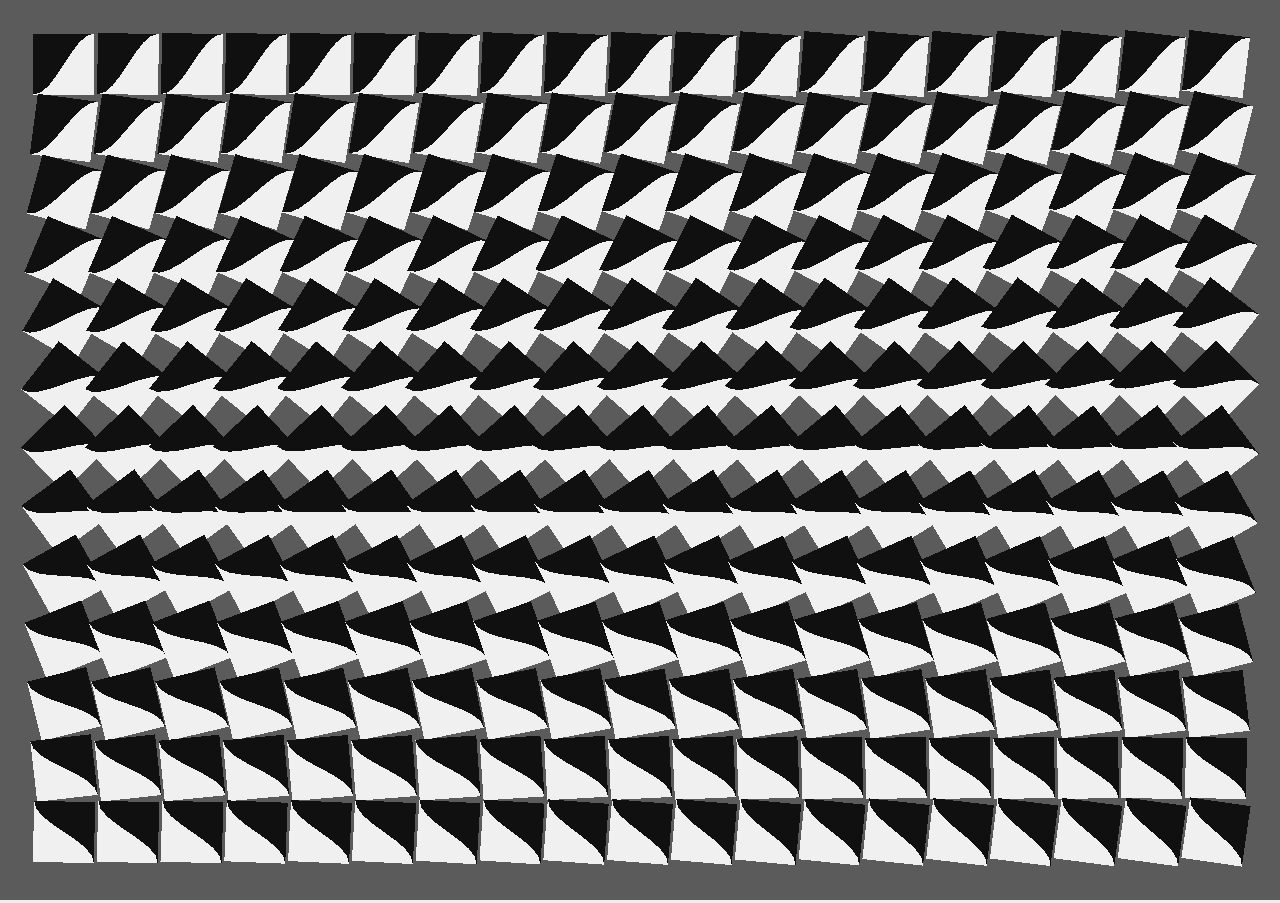
==== commit a2d0fbb3: "full guide bubble implementation - added all steps - logic to track progress - separate orbit help b" ====
--- a/index.html
+++ b/index.html
@@ -16,14 +16,10 @@
 
     <div id="mode" class="controls closed">
       <div id="playback">
-        <div id="playbackHelp" class="bubble">
-          <div class="bubbleText">Press Space to pause</div>
-          <div class="bubbleArrow"></div>
-        </div>
         <div class="controlHeader">playback</div>
         <div class="controlPanel">
           <div id="playing" class="button" onclick="updateSetting(this.id, !this.value)">play/pause</div>
-          <div id="rewind" class="button" onclick="updateSetting(this.id, !this.value)" />reverse</div>
+          <div id="rewind" class="button" onclick="updateSetting(this.id, !this.value)" />rewind</div>
           <div class="slider speedControl spinMode twodig">
             <label for="spinSpeed"><div>speed</div><span></span></label>
             <input type="range" id="spinSpeed" min="0" max="99" step="1" oninput="updateSetting(this.id, this.value)" />
@@ -53,9 +49,8 @@
       </div>
 
       <div id="modes">
-        <div id="modeHelp" class="bubble">
-          <div class="bubbleText">Play with some of the sliders</div>
-          <div class="bubbleArrow"></div>
+        <div id="orbitBubble" class="bubble">
+          <div>Scroll or drag to move around, press +/- to zoom</div>
         </div>
         <div id="modeTabs">
           <div class="controlHeader" onclick="setMode('spin')">spin</div><!--
@@ -94,7 +89,7 @@
             <label for="transLength"><div>spread</div><span></span></label>
             <input type="range" id="transLength" min=".01" max=".5" step=".01" oninput="useModeSlider(this.id, this.value)" />
           </div>
-          <div id="loopTrans" class="button patternMode" onclick="updateSetting(this.id, !this.value)">loop</div>
+          <div id="loopTrans" class="button patternMode" onclick="toggleLoop()">loop</div>
           <div id="shortRotations" class="button patternMode" onclick="updateSetting(this.id, !this.value)">short</div>
           <div id="rotX" class="button patternMode" onclick="updateSetting(this.id, !this.value)">flip x</div>
           <div id="rotY" class="button patternMode" onclick="updateSetting(this.id, !this.value)">flip y</div>
@@ -136,34 +131,30 @@
       </div>
 
       <div id="presets">
-        <div id="presetHelp" class="bubble">
-          <div class="bubbleText">Try some presets</div>
-          <div class="bubbleArrow"></div>
-        </div>
         <div class="controlHeader">presets</div>
         <div class="controlPanel">
-          <div class="button spinMode" onclick="loadPreset('s1')">s1</div>
-          <div class="button spinMode" onclick="loadPreset('s2')">s2</div>
-          <div class="button spinMode" onclick="loadPreset('s3')">s3</div>
-          <div class="button spinMode" onclick="loadPreset('s4')">s4</div>
-          <div class="button patternMode" onclick="loadPreset('p1')">p1</div>
-          <div class="button patternMode" onclick="loadPreset('p2')">p2</div>
-          <div class="button patternMode" onclick="loadPreset('p3')">p3</div>
-          <div class="button patternMode" onclick="loadPreset('p4')">p4</div>
-          <div class="button patternMode" onclick="loadPreset('p5')">p5</div>
-          <div class="button orbitMode" onclick="loadPreset('o1')">o1</div>
-          <div class="button orbitMode" onclick="loadPreset('o2')">o2</div>
-          <div class="button orbitMode" onclick="loadPreset('o3')">o3</div>
-          <div class="button orbitMode" onclick="loadPreset('o4')">o4</div>
-          <div class="button orbitMode" onclick="loadPreset('o5')">o5</div>
-          <div class="button orbitMode" onclick="loadPreset('o6')">o6</div>
+          <div class="button spinMode" onclick="clickPreset('s1')">s1</div>
+          <div class="button spinMode" onclick="clickPreset('s2')">s2</div>
+          <div class="button spinMode" onclick="clickPreset('s3')">s3</div>
+          <div class="button spinMode" onclick="clickPreset('s4')">s4</div>
+          <div class="button patternMode" onclick="clickPreset('p1')">p1</div>
+          <div class="button patternMode" onclick="clickPreset('p2')">p2</div>
+          <div class="button patternMode" onclick="clickPreset('p3')">p3</div>
+          <div class="button patternMode" onclick="clickPreset('p4')">p4</div>
+          <div class="button patternMode" onclick="clickPreset('p5')">p5</div>
+          <div class="button orbitMode" onclick="clickPreset('o1')">o1</div>
+          <div class="button orbitMode" onclick="clickPreset('o2')">o2</div>
+          <div class="button orbitMode" onclick="clickPreset('o3')">o3</div>
+          <div class="button orbitMode" onclick="clickPreset('o4')">o4</div>
+          <div class="button orbitMode" onclick="clickPreset('o5')">o5</div>
+          <div class="button orbitMode" onclick="clickPreset('o6')">o6</div>
         </div>
       </div>
 
       <div id="color">
-        <div id="colorHelp" class="bubble">
-          <div class="bubbleText">Color presets at bottom</div>
-          <div class="bubbleArrow"></div>
+        <div id="bubble" class="bubble">
+          <div id="bubbleText">Play with some sliders</div>
+          <div id="bubbleArrow"></div>
         </div>
         <div class="controlHeader">color</div>
         <div class="controlPanel">
@@ -187,12 +178,12 @@
           </div>
           <input type="color" id="bgColor" onchange="updateSetting(this.id, this.value)" />
           <div id="colorPresets">
-            <div class="button" onclick="loadPreset('c1')">1</div>
-            <div class="button" onclick="loadPreset('c2')">2</div>
-            <div class="button" onclick="loadPreset('c3')">3</div>
-            <div class="button" onclick="loadPreset('c4')">4</div>
-            <div class="button" onclick="loadPreset('c5')">5</div>
-            <div class="button" onclick="loadPreset('c6')">6</div>
+            <div class="button" onclick="clickColorPreset('c1')">1</div>
+            <div class="button" onclick="clickColorPreset('c2')">2</div>
+            <div class="button" onclick="clickColorPreset('c3')">3</div>
+            <div class="button" onclick="clickColorPreset('c4')">4</div>
+            <div class="button" onclick="clickColorPreset('c5')">5</div>
+            <div class="button" onclick="clickColorPreset('c6')">6</div>
           </div>
         </div>
       </div>
@@ -204,7 +195,7 @@
     <script src="settings.js" type="text/javascript"></script>
     <script src="presets.js" type="text/javascript"></script>
     <script src="patterns.js" type="text/javascript"></script>
+    <script src="input.js" type="text/javascript"></script>
     <script src="main.js" type="text/javascript"></script>
-    <script src="input.js" type="text/javascript"></script>
   </body>
 </html>
--- a/styles-input.css
+++ b/styles-input.css
@@ -7,7 +7,7 @@
   border-radius: 3px;
   cursor: pointer;
   text-align: center;
-  transition: background-color .1s ease 0s;
+  transition: background-color .1s ease 0s, border-color .2s ease 0s;
   line-height: 18px;
   height: 18px;
 }
@@ -105,7 +105,7 @@
   border: 1px solid #7a7a7a;
   cursor: pointer;
   margin-top: -15px;
-  transition: border-color .2s ease 0s;
+  transition: border-color .2s ease 0s, background-color .2s ease 0s;
 }
 input[type=range]:hover::-webkit-slider-thumb,
 input[type=range]::-webkit-slider-thumb:active {
@@ -114,9 +114,6 @@
 input[type=range]:focus::-webkit-slider-thumb {
   background-color: #f7f6ea;
   border-color: #aaa;
-}
-.highlight input[type=range]::-webkit-slider-thumb {
-  border-color: #3bbfff;
 }
 
 input[type=range]::-moz-range-track {
@@ -137,6 +134,7 @@
   border: 1px solid #7a7a7a;
   cursor: pointer;
   margin-top: 15px;
+  transition: border-color .2s ease 0s, background-color .2s ease 0s;
 }
 input[type=range]:hover::-moz-range-thumb,
 input[type=range]::-moz-range-thumb:active {
@@ -171,6 +169,7 @@
   border: 1px solid #7a7a7a;
   cursor: pointer;
   margin-top: -15px;
+  transition: border-color .2s ease 0s, background-color .2s ease 0s;
 }
 .slider {
   display: flex;
@@ -204,3 +203,9 @@
 .slider.fourdig label span { width: 33px; }
 .slider.fourdig label div { width: 46px;}
 .slider.twodig label span { padding: 2px 3px 0px 0px; }
+
+
+.highlight.button { border-color: #6bceff; background-color: #e7f8ff; }
+.highlight input[type=range]::-webkit-slider-thumb { border-color: #6bceff; background-color: #e7f8ff; }
+.highlight input[type=range]::-moz-range-thumb { border-color: #6bceff; background-color: #e7f8ff; }
+.highlight input[type=range]::-ms-thumb { border-color: #6bceff; background-color: #e7f8ff; }
--- a/styles.css
+++ b/styles.css
@@ -63,6 +63,9 @@
   background-color: #bababa;
   color: #000;
 }
+#modeTabs div.highlight {
+  background-color: #cbeeff;
+}
 #mode[value="spin"] #modeTabs div:nth-child(1),
 #mode[value="pattern"] #modeTabs div:nth-child(2),
 #mode[value="orbit"] #modeTabs div:nth-child(3) {
@@ -112,25 +115,26 @@
   opacity: 0;
   transition: opacity .7s ease 0s;
 }
+#orbitBubble {
+  top: -120px;
+  right: 0;
+}
 .bubble.open { opacity: 1; }
-.bubbleText {
+.bubble div:first-child {
   border-radius: 20px;
   padding: 8px 10px;
-  background-color: #daf3ff;
+  background-color: #e7f8ff;
   border: 2px solid #88d8ff;
 }
-.bubbleArrow {
+#bubbleArrow {
   position: absolute;
   width: 0;
   height: 0;
   left: 44%;
   border-left: 8px solid transparent;
   border-right: 8px solid transparent;
-  border-top: 8px solid #79d3ff;
+  border-top: 8px solid #88d8ff;
 }
-#modeHelp { left: 31%; }
-#presetHelp { top: -63px; }
-#colorHelp { left: 18%; }
 
 /* manage visibility of mode-specific ui elements */
 .spinMode,
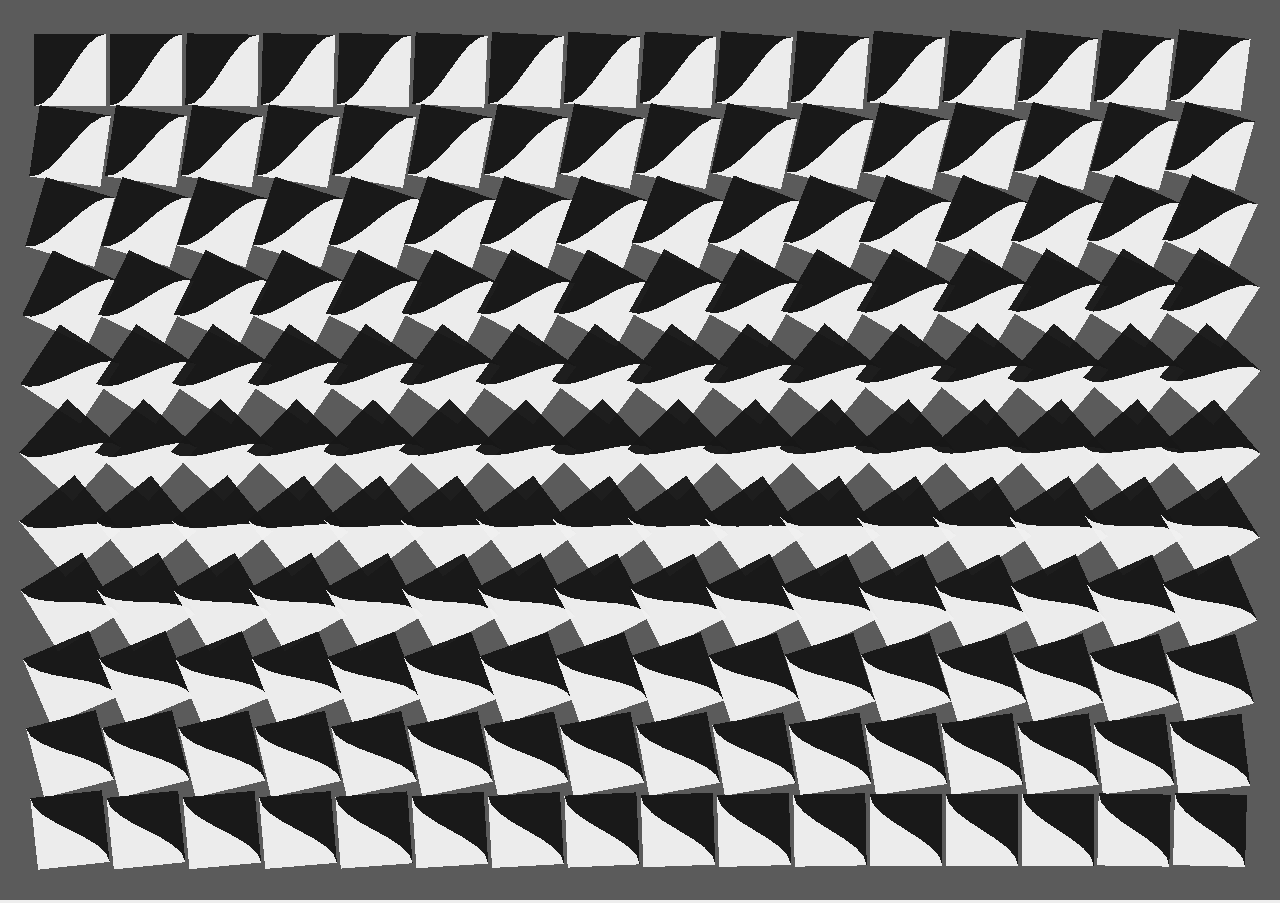
==== commit 207e02d8: "move css to folder" ====
--- a/index.html
+++ b/index.html
@@ -7,8 +7,8 @@
     <meta name="author" content="James Rowen">
     <meta name="description" content="Tile spinner">
     <meta name="keywords" content="tiles, math, canvas, patterns">
-    <link rel="stylesheet" href="styles-input.css" type="text/css">
-    <link rel="stylesheet" href="styles.css" type="text/css">
+    <link rel="stylesheet" href="css/styles-input.css" type="text/css">
+    <link rel="stylesheet" href="css/styles.css" type="text/css">
   </head>
 
   <body>
--- a/css/styles-input.css
+++ b/css/styles-input.css
@@ -0,0 +1,211 @@
+/* button */
+.button {
+  background-color: #c4c4c4;
+  display: inline-block;
+  padding: 2px;
+  border: 1px solid #7a7a7a;
+  border-radius: 3px;
+  cursor: pointer;
+  text-align: center;
+  transition: background-color .1s ease 0s, border-color .2s ease 0s;
+  line-height: 18px;
+  height: 18px;
+}
+.button.trans {
+  border-radius: 12px;
+  background-color: #ccc;
+}
+.button:hover {
+  background-color: #e8e8e5;
+  color: #000;
+}
+.button:active,
+.button[value=true] {
+  background-color: #c9e8f7;
+  color: #000;
+}
+
+/* text input */
+input[type="text"] {
+  width: 50px;
+  -webkit-appearance: none;
+  background-color: #c1c1c1;
+  padding-left: 4px;
+  border: none;
+  border-left: 1px solid #b4b4b4;
+  transition: background-color .1s ease 0s;
+  font-size: inherit;
+  color: #636363;
+}
+input[type="text"]:focus {
+  background: #eaeaea;
+}
+.input {
+  border: 1px solid #7a7a7a;
+  background-color: #c1c1c1;
+  border-radius: 2px;
+  display: flex;
+  flex-flow: row;
+}
+.input label {
+  flex: 1 1 auto;
+  text-align: center;
+  padding-top: 2px;
+  line-height: 19px;
+}
+
+/* color input */
+input[type="color"] {
+	-webkit-appearance: none;
+	border: none;
+  background: none;
+  height: 20px;
+  width: 47%;
+	padding: 0;
+}
+input[type="color"]::-webkit-color-swatch-wrapper {
+	padding: 0;
+}
+input[type="color"]::-webkit-color-swatch {
+	border: none;
+  border-radius: 2px;
+}
+input[type="color"]::-moz-color-swatch {
+	border: none;
+  border-radius: 2px;
+	padding: 0;
+}
+
+/* slider */
+input[type=range] {
+  -webkit-appearance: none;
+  background: transparent;
+  min-width: 30px;
+  margin-top: 4px;
+  height: 18px;
+}
+
+input[type=range]::-webkit-slider-runnable-track {
+  margin-left: -8px;
+  margin-top: 9px;
+  width: 100%;
+  height: 6px;
+  cursor: pointer;
+  background: #b4b4b4;
+  border: 1px solid #7a7a7a;
+  border-radius: 2px;
+  padding: 2px;
+}
+input[type=range]::-webkit-slider-thumb {
+  -webkit-appearance: none;
+  height: 15px;
+  width: 15px;
+  border-radius: 2px;
+  background: #ddd;
+  border: 1px solid #7a7a7a;
+  cursor: pointer;
+  margin-top: -15px;
+  transition: border-color .2s ease 0s, background-color .2s ease 0s;
+}
+input[type=range]:hover::-webkit-slider-thumb,
+input[type=range]::-webkit-slider-thumb:active {
+  background-color: #f7f6ea;
+}
+input[type=range]:focus::-webkit-slider-thumb {
+  background-color: #f7f6ea;
+  border-color: #aaa;
+}
+
+input[type=range]::-moz-range-track {
+  margin-top: 5px;
+  width: 100%;
+  height: 1px;
+  cursor: pointer;
+  background: #b4b4b4;
+  border: 1px solid #7a7a7a;
+  border-radius: 2px;
+  padding: 2px;
+}
+input[type=range]::-moz-range-thumb {
+  height: 14px;
+  width: 14px;
+  border-radius: 2px;
+  background: #eaeaea;
+  border: 1px solid #7a7a7a;
+  cursor: pointer;
+  margin-top: 15px;
+  transition: border-color .2s ease 0s, background-color .2s ease 0s;
+}
+input[type=range]:hover::-moz-range-thumb,
+input[type=range]::-moz-range-thumb:active {
+  background-color: #f7f6ea;
+}
+input[type=range]:focus::-moz-range-thumb {
+  background-color: #f7f6ea;
+  border-color: #aaa;
+}
+input[type=range]::-moz-focus-outer {
+  border: 0;
+}
+
+input[type=range]::-ms-track {
+  width: 100%;
+  cursor: pointer;
+  background: transparent;
+  border-color: transparent;
+  color: transparent;
+  height: 6px;
+  cursor: pointer;
+  background: #b8b8b8;
+  border: 1px solid #7a7a7a;
+  border-radius: 2px;
+  padding: 2px;
+}
+input[type=range]::-ms-thumb {
+  height: 15px;
+  width: 15px;
+  border-radius: 2px;
+  background: #eaeaea;
+  border: 1px solid #7a7a7a;
+  cursor: pointer;
+  margin-top: -15px;
+  transition: border-color .2s ease 0s, background-color .2s ease 0s;
+}
+.slider {
+  display: flex;
+  flex-flow: row;
+}
+.slider label {
+  border: 1px solid #7a7a7a;
+  border-radius: 2px;
+  flex-basis: 90px;
+  height: 22px;
+}
+.slider label div {
+  text-align: center;
+  display: inline-block;
+  width: 55px;
+  line-height: 23px;
+}
+.slider label span {
+  height: 20px;
+  width: 24px;
+  background-color: #b6b6b6;
+  color: #5a5a5a;
+  border-left: 1px solid #a7a7a7;
+  display: inline-block;
+  padding: 2px 6px 0px 4px;
+  text-align: center;
+  line-height: 19px;
+}
+.slider input { flex: 1 1 auto; }
+
+.slider.fourdig label span { width: 33px; }
+.slider.fourdig label div { width: 46px;}
+.slider.twodig label span { padding: 2px 3px 0px 0px; }
+
+
+.highlight.button { border-color: #6bceff; background-color: #e7f8ff; }
+.highlight input[type=range]::-webkit-slider-thumb { border-color: #6bceff; background-color: #e7f8ff; }
+.highlight input[type=range]::-moz-range-thumb { border-color: #6bceff; background-color: #e7f8ff; }
+.highlight input[type=range]::-ms-thumb { border-color: #6bceff; background-color: #e7f8ff; }
--- a/css/styles.css
+++ b/css/styles.css
@@ -0,0 +1,173 @@
+html {
+  background-color: #eee;
+}
+body {
+  margin: 0;
+  font-family: system-ui, sans-serif;
+  font-size: .9em;
+}
+label {
+  background-color: #bfbfbf;
+}
+:focus { outline: none; }
+.tile {
+  display: inline-block;
+  position: absolute;
+  opacity: .6;
+}
+
+.controls {
+  position: fixed;
+  left: 50%;
+  transform: translate(-50%, 0);
+  display: grid;
+  grid-template-columns: 190px 518px 100px 250px;
+  grid-gap: 4px;
+  grid-auto-rows: auto;
+  bottom: 0px;
+  color: #333;
+  margin-bottom: 5px;
+  transition: bottom .4s ease 0s;
+  user-select: none;
+}
+.controls.closed {
+  bottom: -180px;
+}
+.controls > div {
+  position: relative;
+  display: flex;
+  flex-flow: column;
+  padding: 2px;
+  background-color: #5c5c5c;
+  border-radius: 3px;
+}
+
+.controlHeader {
+  padding: 2px 5px;
+  border-radius: 1px;
+  margin-bottom: 2px;
+  background-color: #e6e4d0;
+  line-height: 17px;
+}
+#modeTabs { display: flex; flex-flow: row; }
+#modeTabs div {
+  background-color: #aaa;
+  cursor: pointer;
+  margin-right: 2px;
+  text-align: center;
+  flex: 1 1 auto;
+  transition: background-color .2s ease 0s;
+}
+#modeTabs div:last-child { margin-right: 0; }
+#modeTabs div:hover {
+  background-color: #bababa;
+  color: #000;
+}
+#mode[value="spin"] #modeTabs div:nth-child(1),
+#mode[value="pattern"] #modeTabs div:nth-child(2),
+#mode[value="orbit"] #modeTabs div:nth-child(3) {
+  background-color: #e6e4d0;
+}
+#modeTabs div.highlight {
+  background-color: #cbeeff;
+}
+
+
+.controlPanel {
+  background-color: #999;
+  border-radius: 1px;
+  padding: 5px;
+  flex: 1 1 auto;
+  font-size: .9em;
+  display: grid;
+  grid-gap: 5px;
+  grid-auto-rows: auto;
+}
+#playback .controlPanel { grid-template-columns: repeat(4, 1fr); }
+#playing { grid-column: 1 / 3 }
+#rewind { grid-column: 3 / 5 }
+#playback .slider { grid-column: 1 / 5; }
+#playback .slider label { flex-basis: 98px; }
+#playback .slider label div { width: 45px; }
+.positionControl { grid-column: 1 / 4; }
+
+#modes .controlPanel { grid-template-columns: repeat(8, 1fr); }
+#modes .slider.left { grid-column: 1 / 5; }
+#modes .slider.right { grid-column: 5 / 9; }
+#modes .slider.right.spinMode { grid-column: 5 / 8; }
+#modes .slider.right.spinMode label { flex-basis: 84px; }
+#modes .slider.right.spinMode label div { width: 42px; }
+
+#color .controlPanel { grid-template-columns: 1fr 50px 1fr 50px; }
+#color .slider.right { grid-column: 3 / 5; }
+#color .slider.left { grid-column: 1 / 3; }
+#color .slider label { flex-basis: 102px; }
+#color .slider label div { width: 20px; }
+#bgColor { width: 100% }
+#colorPresets { grid-column: 2 / 5; }
+#colorPresets div { width: 19px; }
+
+#presets .controlPanel { grid-template-columns: 1fr 1fr; }
+
+.bubble {
+  position: absolute;
+  top: -45px;
+  opacity: 0;
+  transition: opacity .7s ease 0s;
+}
+#orbitBubble {
+  top: -120px;
+  right: 0;
+}
+.bubble.open { opacity: 1; }
+.bubble div:first-child {
+  border-radius: 20px;
+  padding: 8px 10px;
+  background-color: #e7f8ff;
+  border: 2px solid #88d8ff;
+}
+#bubbleArrow {
+  position: absolute;
+  width: 0;
+  height: 0;
+  left: 44%;
+  border-left: 8px solid transparent;
+  border-right: 8px solid transparent;
+  border-top: 8px solid #88d8ff;
+}
+
+/* manage visibility of mode-specific ui elements */
+.spinMode,
+.patternMode,
+.orbitMode {
+  display: none;
+}
+#mode[value="spin"] .spinMode,
+#mode[value="pattern"] .patternMode,
+#mode[value="orbit"] .orbitMode {
+  display: initial;
+}
+
+#mode[value="spin"] .spinMode.slider,
+#mode[value="spin"] .spinMode.input,
+#mode[value="pattern"] .patternMode.slider,
+#mode[value="pattern"] .patternMode.input,
+#mode[value="orbit"] .orbitMode.slider,
+#mode[value="orbit"] .orbitMode.input {
+  display: flex;
+}
+
+/* firefox-only hack */
+@-moz-document url-prefix() {
+  #color .slider input[type=range] {
+    flex-basis: 112px;
+    width: 16px;
+    margin-right: 3px;
+  }
+  #playback .slider input[type=range] {
+    flex-basis: 118px;
+    width: 14px;
+    margin-right: 3px;
+  }
+  #modes .slider.right.spinMode label { flex-basis: 90px; }
+}
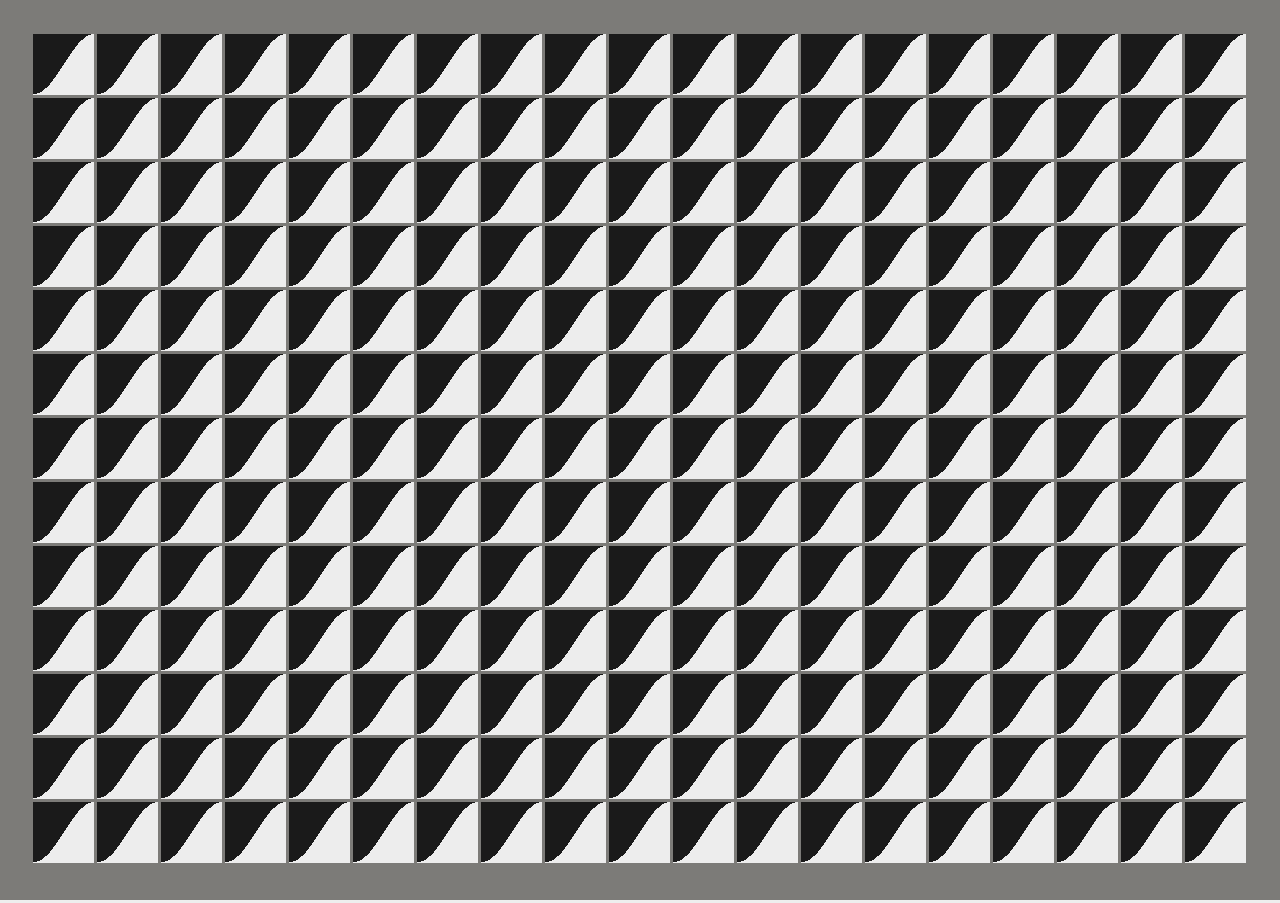
==== commit 418e1840: "add short delay before starting animation on first load - add s5 preset - add spaces in preset defin" ====
--- a/index.html
+++ b/index.html
@@ -60,7 +60,7 @@
         <div class="controlPanel">
           <div class="slider left spinMode">
             <label for="tileSize"><div>size</div><span></span></label>
-            <input type="range" id="tileSize" min="45" max="180" step="1" oninput="useModeSlider(this.id, this.value)" />
+            <input type="range" id="tileSize" min="40" max="180" step="1" oninput="useModeSlider(this.id, this.value)" />
           </div>
           <div class="slider right spinMode twodig">
             <label for="spinXSpeed"><div>flip x</div><span></span></label>
@@ -69,7 +69,7 @@
           <div class="button spinMode" onclick="clearSpinX()">clear</div>
           <div class="slider left spinMode">
             <label for="tileScale"><div>scale</div><span></span></label>
-            <input type="range" id="tileScale" min=".7" max="2.3" step=".02" oninput="useModeSlider(this.id, this.value)" />
+            <input type="range" id="tileScale" min=".6" max="2.3" step=".02" oninput="useModeSlider(this.id, this.value)" />
           </div>
           <div class="slider right spinMode twodig">
             <label for="spinYSpeed"><div>flip y</div><span></span></label>
@@ -103,7 +103,7 @@
           <div class="button patternMode trans" onclick="addTransition('cascade up')">/\</div>
           <div class="slider left patternMode">
             <label for="patTileScale"><div>scale</div><span></span></label>
-            <input type="range" id="patTileScale" min=".7" max="2" step=".02" oninput="useModeSlider(this.id, this.value)" />
+            <input type="range" id="patTileScale" min=".6" max="2" step=".02" oninput="useModeSlider(this.id, this.value)" />
           </div>
           <div class="button patternMode trans" onclick="addTransition('ltr')">-&gt;</div>
           <div class="button patternMode trans" onclick="addTransition('diamond')">&lt;&gt;</div>
@@ -137,6 +137,7 @@
           <div class="button spinMode" onclick="clickPreset('s2')">s2</div>
           <div class="button spinMode" onclick="clickPreset('s3')">s3</div>
           <div class="button spinMode" onclick="clickPreset('s4')">s4</div>
+          <div class="button spinMode" onclick="clickPreset('s5')">s5</div>
           <div class="button patternMode" onclick="clickPreset('p1')">p1</div>
           <div class="button patternMode" onclick="clickPreset('p2')">p2</div>
           <div class="button patternMode" onclick="clickPreset('p3')">p3</div>
--- a/css/styles-input.css
+++ b/css/styles-input.css
@@ -205,7 +205,7 @@
 .slider.twodig label span { padding: 2px 3px 0px 0px; }
 
 
-.highlight.button { border-color: #6bceff; background-color: #e7f8ff; }
+.highlight.button { border-color: #50c2fb; background-color: #f0fbff; }
 .highlight input[type=range]::-webkit-slider-thumb { border-color: #6bceff; background-color: #e7f8ff; }
 .highlight input[type=range]::-moz-range-thumb { border-color: #6bceff; background-color: #e7f8ff; }
 .highlight input[type=range]::-ms-thumb { border-color: #6bceff; background-color: #e7f8ff; }
--- a/css/styles.css
+++ b/css/styles.css
@@ -77,7 +77,7 @@
   background-color: #999;
   border-radius: 1px;
   padding: 5px;
-  flex: 1 1 auto;
+  flex: 0 1 auto;
   font-size: .9em;
   display: grid;
   grid-gap: 5px;
@@ -121,10 +121,10 @@
 }
 .bubble.open { opacity: 1; }
 .bubble div:first-child {
-  border-radius: 20px;
+  border-radius: 16px;
   padding: 8px 10px;
-  background-color: #e7f8ff;
-  border: 2px solid #88d8ff;
+  background-color: #cedee4;
+  border: 2px solid #74b8da;
 }
 #bubbleArrow {
   position: absolute;
@@ -133,7 +133,7 @@
   left: 44%;
   border-left: 8px solid transparent;
   border-right: 8px solid transparent;
-  border-top: 8px solid #88d8ff;
+  border-top: 8px solid #74b8da;
 }
 
 /* manage visibility of mode-specific ui elements */
